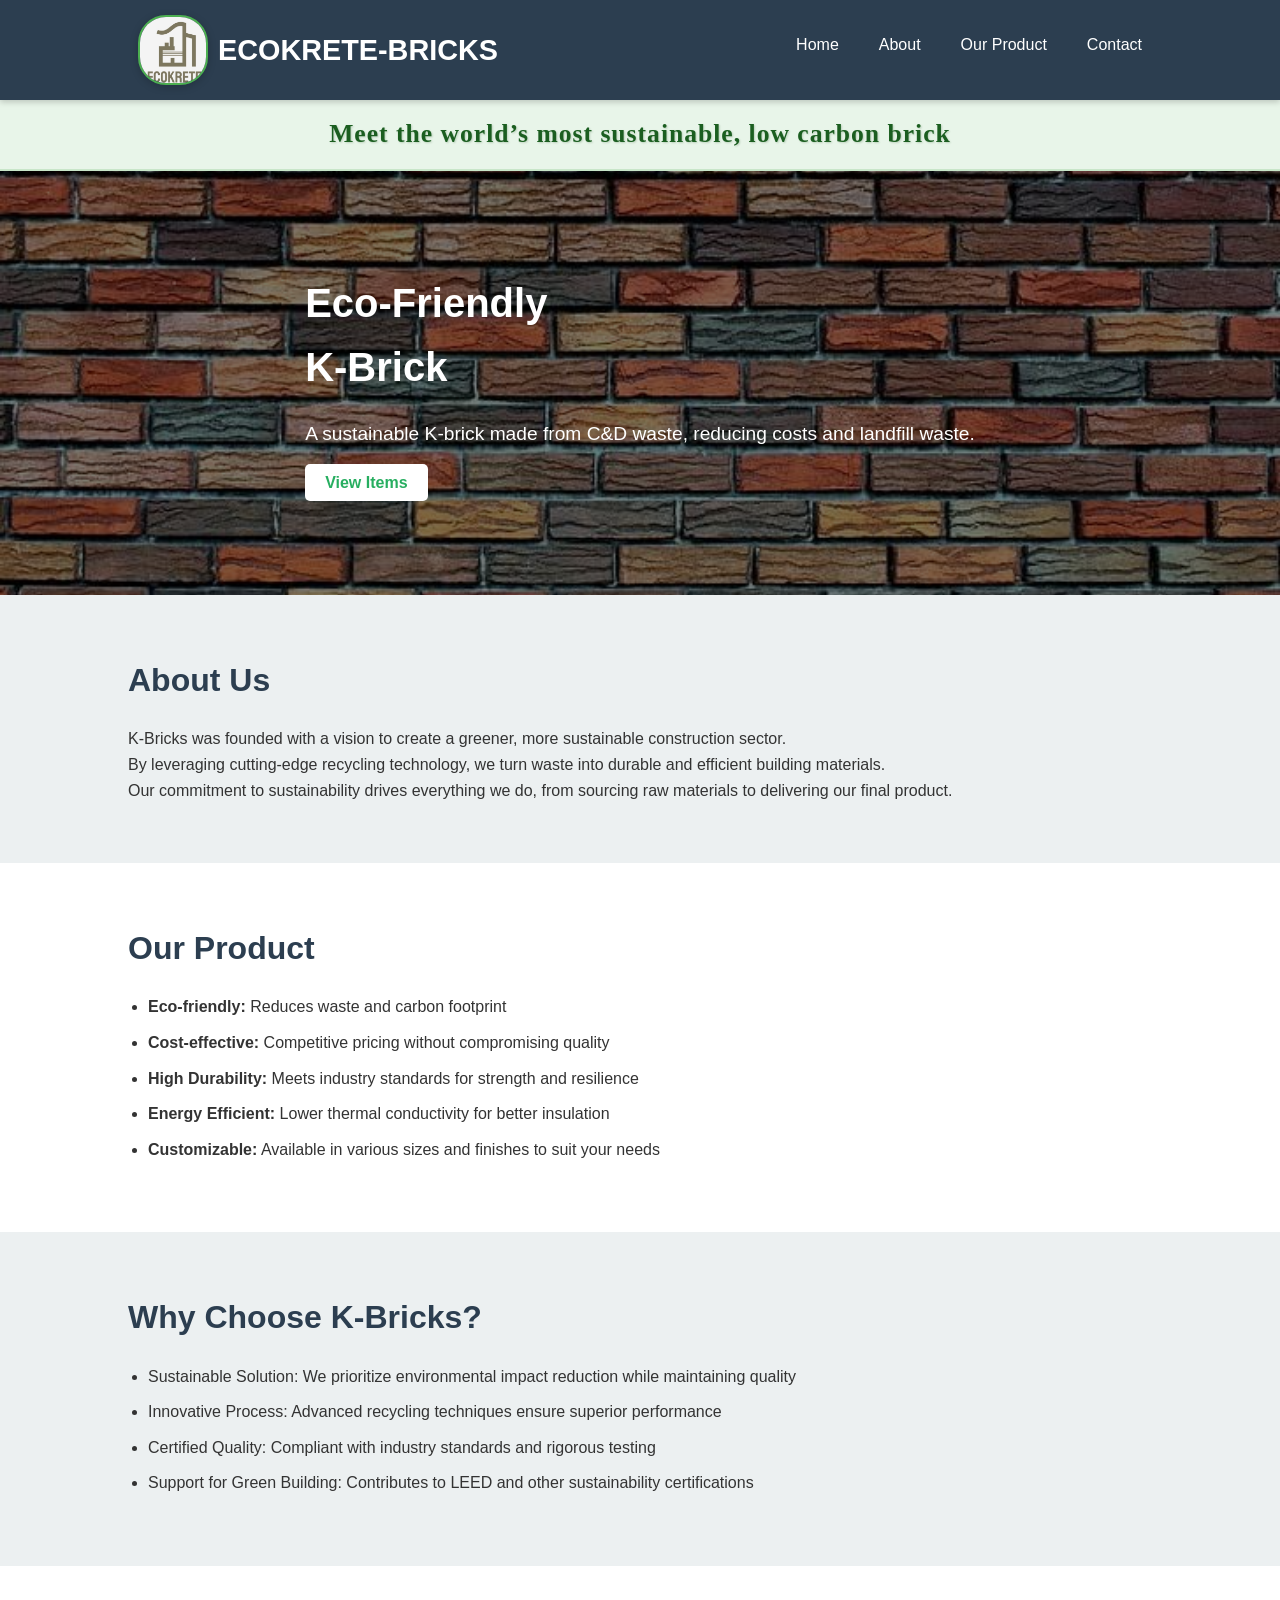
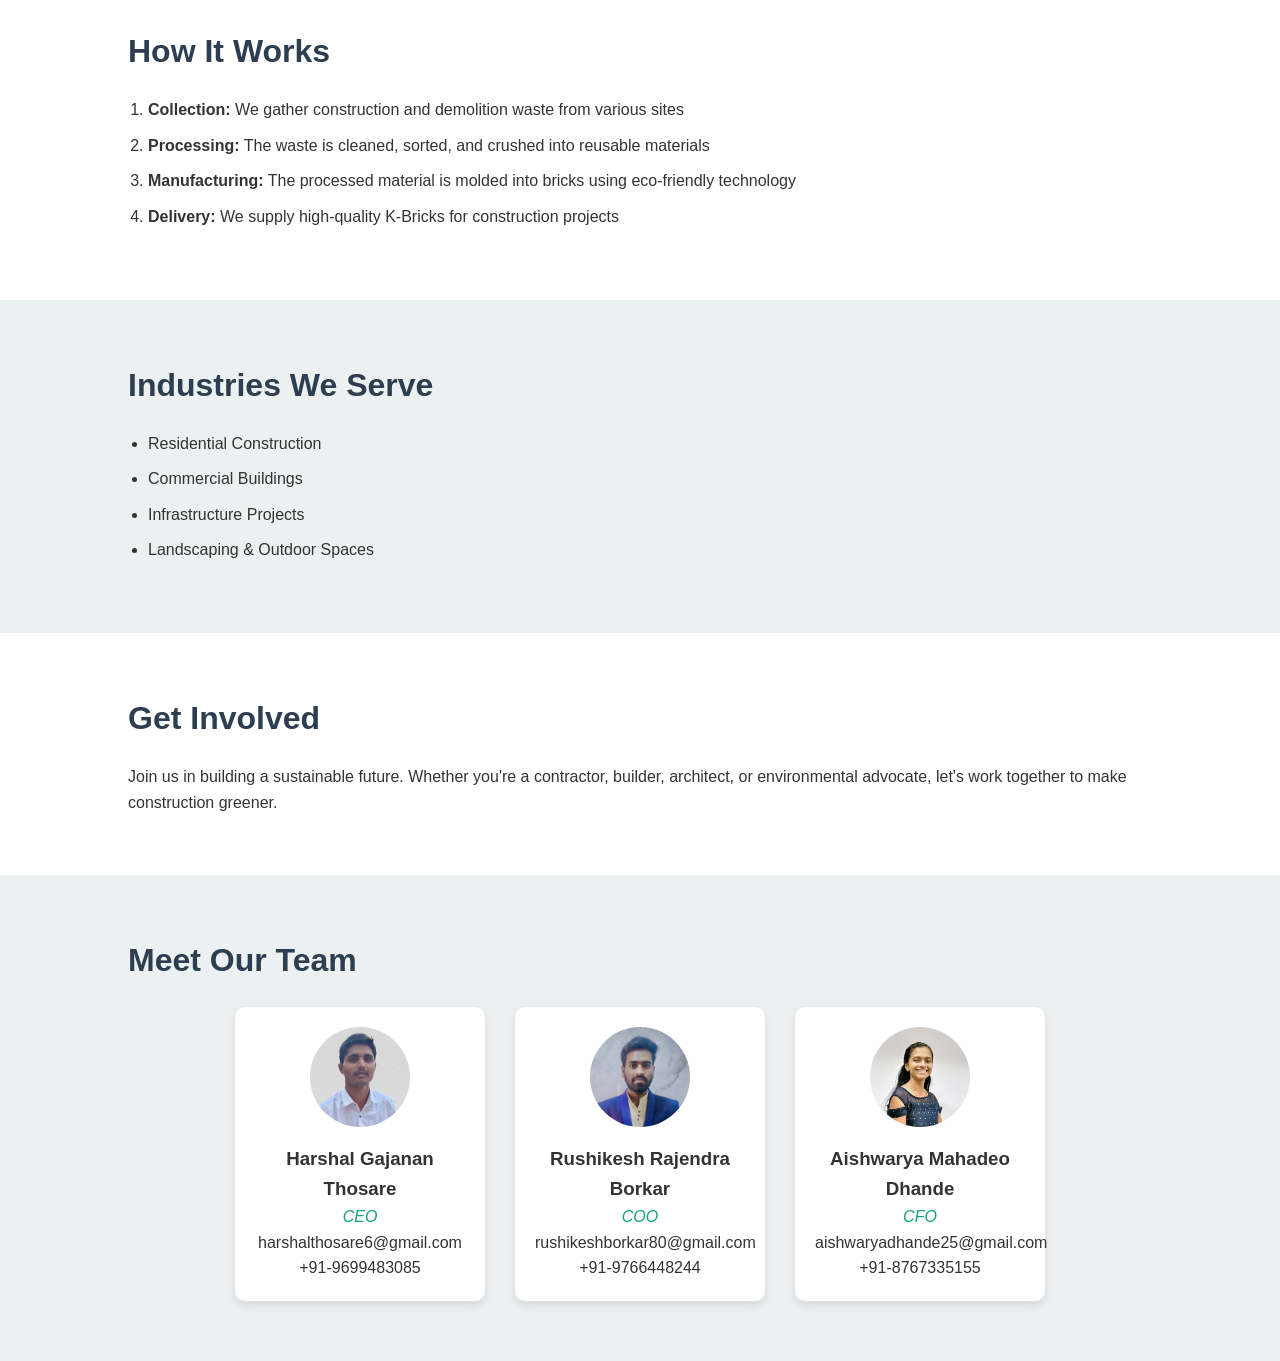
==== index.html @ b3c78405 "Add files via upload" ====
<!DOCTYPE html>
<html lang="en">
<head>
    <meta charset="UTF-8">
    <meta name="viewport" content="width=device-width, initial-scale=1.0">
    <title>K-Bricks - Sustainable Construction</title>
    <link rel="stylesheet" href="style.css">
</head>
<body>
    <header>
        <div class="logo">
        <img src="logo.jpeg" alt="K-Bricks Logo" class="circular-logo">ECOKRETE-BRICKS
	</div>
        <nav>
            <ul>
                <li><a href="#hero" >Home</a></li>
                <li><a href="#about">About</a></li>
                <li><a href="#products">Our Product</a></li>
                <li><a href="#contacts">Contact</a></li>
            </ul>
        </nav>
    </header>
	
	<div class="top-slogan">
    	Meet the world’s most sustainable, low carbon brick
	</div>

    <section class="hero" id="hero">
    <div class="hero-content">
        <div class="text-content">
            <h1>Eco-Friendly <br> K-Brick</h1>
            <p>A sustainable K-brick made from C&D waste, reducing costs and landfill waste.</p>
            <a href="items.html" class="learn-btn" target="_blank">View Items</a>
        </div>
    </div>
	</section>

    <section class="about" id="about">
        <h2>About Us</h2>
        <p>K-Bricks was founded with a vision to create a greener, more sustainable construction sector. </p><p>By leveraging cutting-edge recycling technology, we turn waste into durable and efficient building materials. </p><p>Our commitment to sustainability drives everything we do, from sourcing raw materials to delivering our final product.</p>
    </section>

    <section class="product" id="products">
        <h2>Our Product</h2>
        <ul>
            <li><strong>Eco-friendly:</strong> Reduces waste and carbon footprint</li>
            <li><strong>Cost-effective:</strong> Competitive pricing without compromising quality</li>
            <li><strong>High Durability:</strong> Meets industry standards for strength and resilience</li>
            <li><strong>Energy Efficient:</strong> Lower thermal conductivity for better insulation</li>
            <li><strong>Customizable:</strong> Available in various sizes and finishes to suit your needs</li>
        </ul>
    </section>

    <section class="why" id="why">
        <h2>Why Choose K-Bricks?</h2>
        <ul>
            <li>Sustainable Solution: We prioritize environmental impact reduction while maintaining quality</li>
            <li>Innovative Process: Advanced recycling techniques ensure superior performance</li>
            <li>Certified Quality: Compliant with industry standards and rigorous testing</li>
            <li>Support for Green Building: Contributes to LEED and other sustainability certifications</li>
        </ul>
    </section>

    <section class="how-it-works">
        <h2>How It Works</h2>
        <ol>
            <li><strong>Collection:</strong> We gather construction and demolition waste from various sites</li>
            <li><strong>Processing:</strong> The waste is cleaned, sorted, and crushed into reusable materials</li>
            <li><strong>Manufacturing:</strong> The processed material is molded into bricks using eco-friendly technology</li>
            <li><strong>Delivery:</strong> We supply high-quality K-Bricks for construction projects</li>
        </ol>
    </section>

    <section class="industries">
        <h2>Industries We Serve</h2>
        <ul>
            <li>Residential Construction</li>
            <li>Commercial Buildings</li>
            <li>Infrastructure Projects</li>
            <li>Landscaping & Outdoor Spaces</li>
        </ul>
    </section>


    <section class="get-involved">
        <h2>Get Involved</h2>
        <p>Join us in building a sustainable future. Whether you're a contractor, builder, architect, or environmental advocate, let's work together to make construction greener.</p>
    </section>



    <section class="team" id="contacts">
        <h2>Meet Our Team</h2>
        <div class="team-members">
            <div class="member">
                <img src="harshal.jpeg" alt="">
                <h3>Harshal Gajanan Thosare</h3>
                <p class="role"> CEO</p>
                <p> harshalthosare6@gmail.com</p>
                <p>+91-9699483085</p>
            </div>
            <div class="member">
                <img src="rushikesh.jpeg" alt="">
                <h3> Rushikesh Rajendra Borkar</h3>
                <p class="role"> COO </p>
                <p> rushikeshborkar80@gmail.com</p>
                <p>+91-9766448244</p>
            </div>
            <div class="member">
                <img src="anu.jpeg" alt="">
                <h3> Aishwarya Mahadeo Dhande</h3>
                <p class="role">CFO</p>
                <p> aishwaryadhande25@gmail.com</p>
                <p>+91-8767335155</p>
            </div>
        </div>
    </section>

    

    <!-- <section class="contact" id="contacts">
    <footer>
        <h2>Contact Us</h2>
        <p>Ready to make a sustainable choice? Get in touch today!</p>
        <p>Email: [Your Email]</p>
        <p>Phone: [Your Contact Number]</p>
        <p>Address: [Your Business Address]</p>
        <p>Follow us on social media: [Social Media Links]</p>
        <p>&copy; 2025 K-Bricks. All Rights Reserved.</p>
    </footer>
</section> -->
</body>
</html>
---- style.css ----
/* Global Styles */
* {
    margin: 0;
    padding: 0;
    box-sizing: border-box;
    font-family: 'Segoe UI', Tahoma, Geneva, Verdana, sans-serif;
    scroll-behavior: smooth;
}

body {
    background-color: #f5f5f5;
    color: #333;
    line-height: 1.6;
}

header {
    display: flex;
    justify-content: space-between;
    align-items: center;
    padding: 15px 10%;
    background-color: #2c3e50;
    color: #fff;
    position: sticky;
    top: 0;
    z-index: 1000;
    box-shadow: 0 2px 6px rgba(0,0,0,0.2);
}

.logo {
    font-size: 1.8em;
    font-weight: bold;
    display: flex;
    align-items: center;
    gap: 10px;
}

nav ul {
    list-style: none;
    display: flex;
    gap: 20px;
}

nav ul li a {
    color: #fff;
    text-decoration: none;
    font-weight: 500;
    padding: 5px 10px;
    transition: background 0.3s, color 0.3s;
}

nav ul li a:hover {
    background-color: #1abc9c;
    color: #fff;
    border-radius: 4px;
}

/* Hero Section */
.hero {
    background: linear-gradient(to right, #27ae60, #2ecc71);
    color: white;
    padding: 80px 10%;
    display: flex;
    align-items: center;
    justify-content: center;
}

.hero-content {
    display: flex;
    flex-wrap: wrap;
    align-items: center;
    gap: 40px;
    text-align: left;
}

.hero img {
    width: 250px;
}

.text-content h1 {
    font-size: 2.5em;
    margin-bottom: 20px;
}

.text-content p {
    font-size: 1.2em;
    margin-bottom: 20px;
}

.learn-btn {
    background-color: #fff;
    color: #27ae60;
    padding: 10px 20px;
    font-weight: bold;
    border-radius: 5px;
    text-decoration: none;
    transition: background 0.3s, color 0.3s;
}

.learn-btn:hover {
    background-color: #1abc9c;
    color: white;
}

/* Sections */
section {
    padding: 60px 10%;
    background-color: #fff;
}

section:nth-of-type(even) {
    background-color: #ecf0f1;
}

h2 {
    font-size: 2em;
    margin-bottom: 20px;
    color: #2c3e50;
}

ul, ol {
    padding-left: 20px;
}

li {
    margin-bottom: 10px;
}

/* Team Section */
.team-members {
    display: flex;
    flex-wrap: wrap;
    gap: 30px;
    justify-content: center;
}

.member {
    background-color: #ffffff;
    border-radius: 10px;
    box-shadow: 0 4px 10px rgba(0, 0, 0, 0.1);
    padding: 20px;
    text-align: center;
    width: 250px;
    transition: transform 0.3s ease;
}

.member:hover {
    transform: scale(1.05);
}

.member img {
    width: 100px;
    height: 100px;
    border-radius: 50%;
    object-fit: cover;
    margin-bottom: 10px;
}

.member .role {
    font-style: italic;
    color: #16a085;
}

/* Footer Placeholder */
footer {
    text-align: center;
    padding: 20px;
    background-color: #2c3e50;
    color: white;
}

.hero {
    background-image: url('background.jpeg'); /* Replace with your image path */
    background-size: cover;
    background-position: center;
    background-repeat: no-repeat;
    padding: 100px 10%;
    color: white;
    position: relative;
}

/* Optional: Add overlay for readability */
.hero::before {
    content: "";
    position: absolute;
    top: 0; left: 0;
    width: 100%; height: 100%;
    background-color: rgba(0, 0, 0, 0.5); /* dark overlay */
    z-index: 1;
}

.hero-content {
    position: relative;
    z-index: 2;
    display: flex;
    align-items: center;
    gap: 40px;
}

@import url('https://fonts.googleapis.com/css2?family=Playfair+Display:wght@600&display=swap');

.top-slogan {
    background-color: #e8f5e9;
    color: #1b5e20;
    text-align: center;
    padding: 14px 20px;
    font-size: 1.6rem;
    font-weight: 600;
    font-family: 'Playfair Display', serif;
    letter-spacing: 1px;
    text-shadow: 1px 1px 2px rgba(0, 64, 0, 0.2);
    border-bottom: 2px solid #c8e6c9;
}


.circular-logo {
    height: 70px;
    width: 70px;
    border-radius: 40%;
    object-fit: cover;
    border: 2px solid #4CAF50;
    box-shadow: 0 2px 8px rgba(0, 0, 0, 0.2);
    margin-left: 10px;
    vertical-align: middle;
}
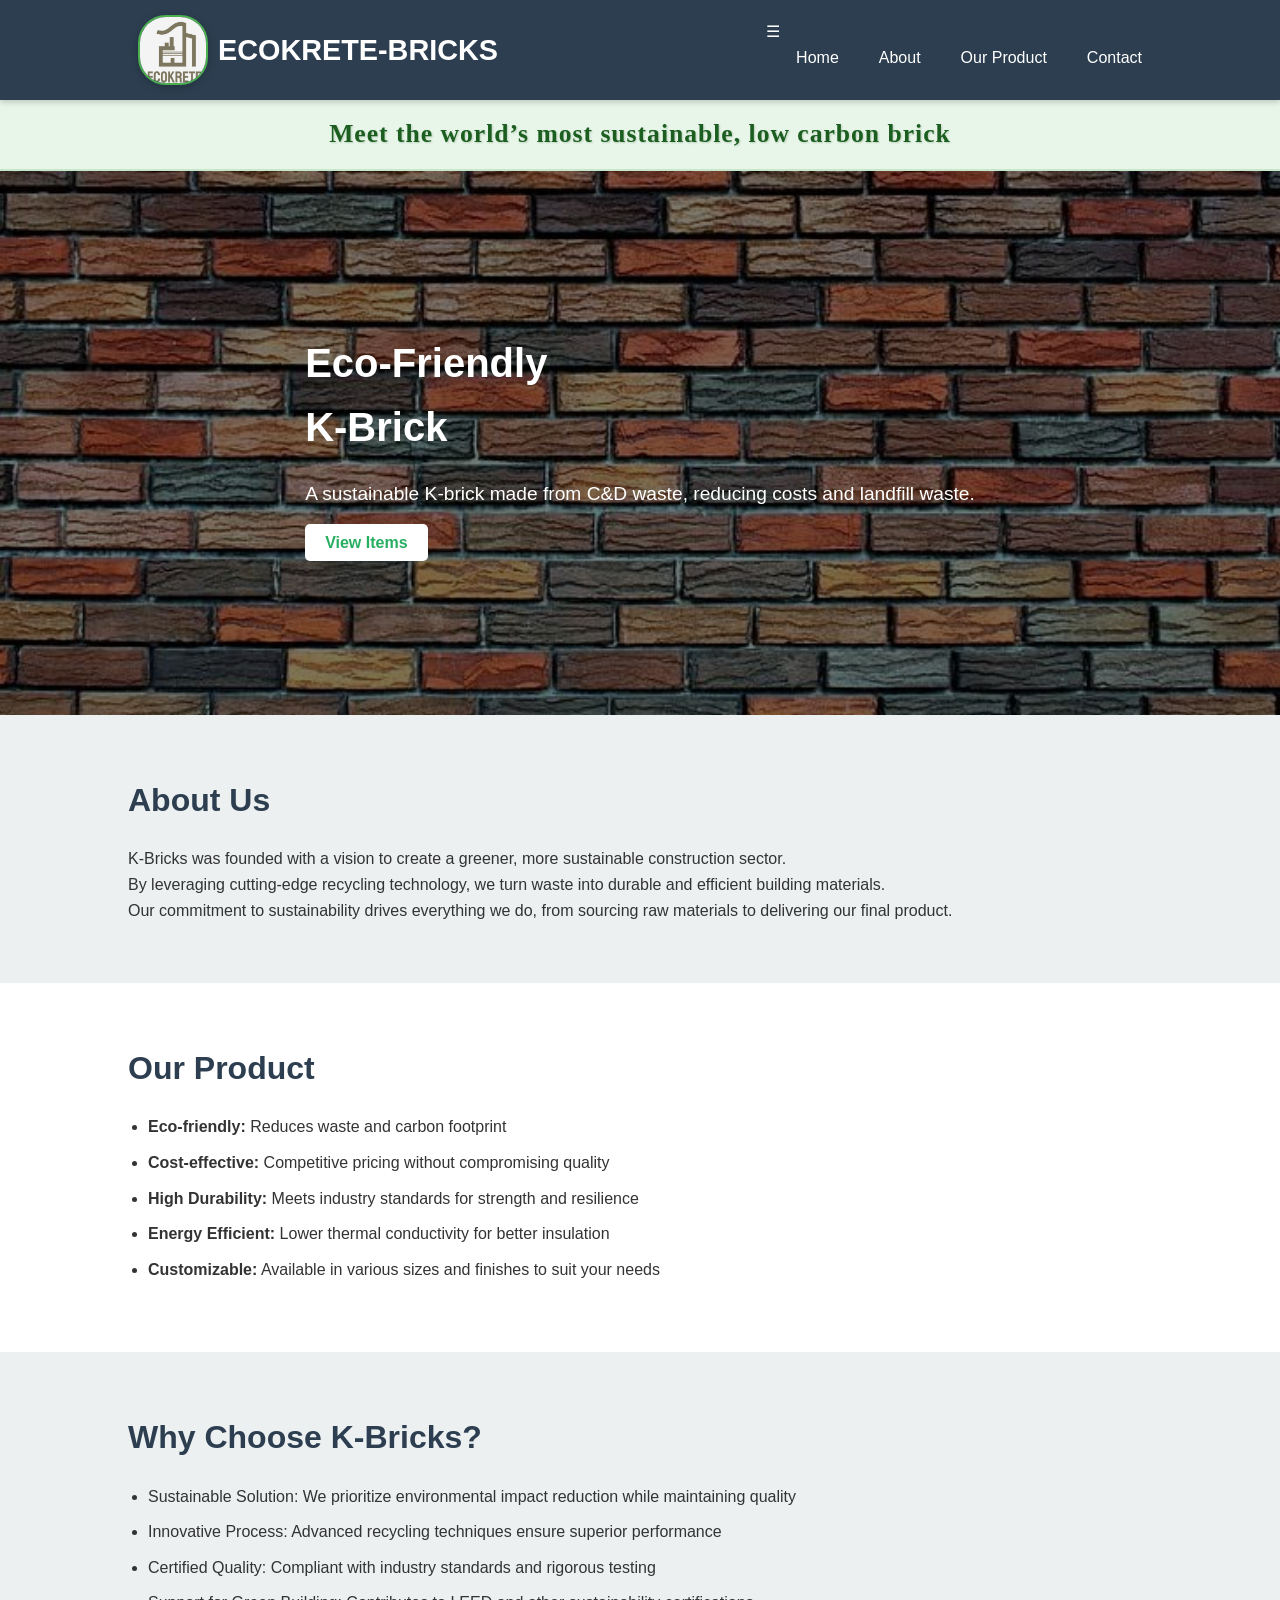
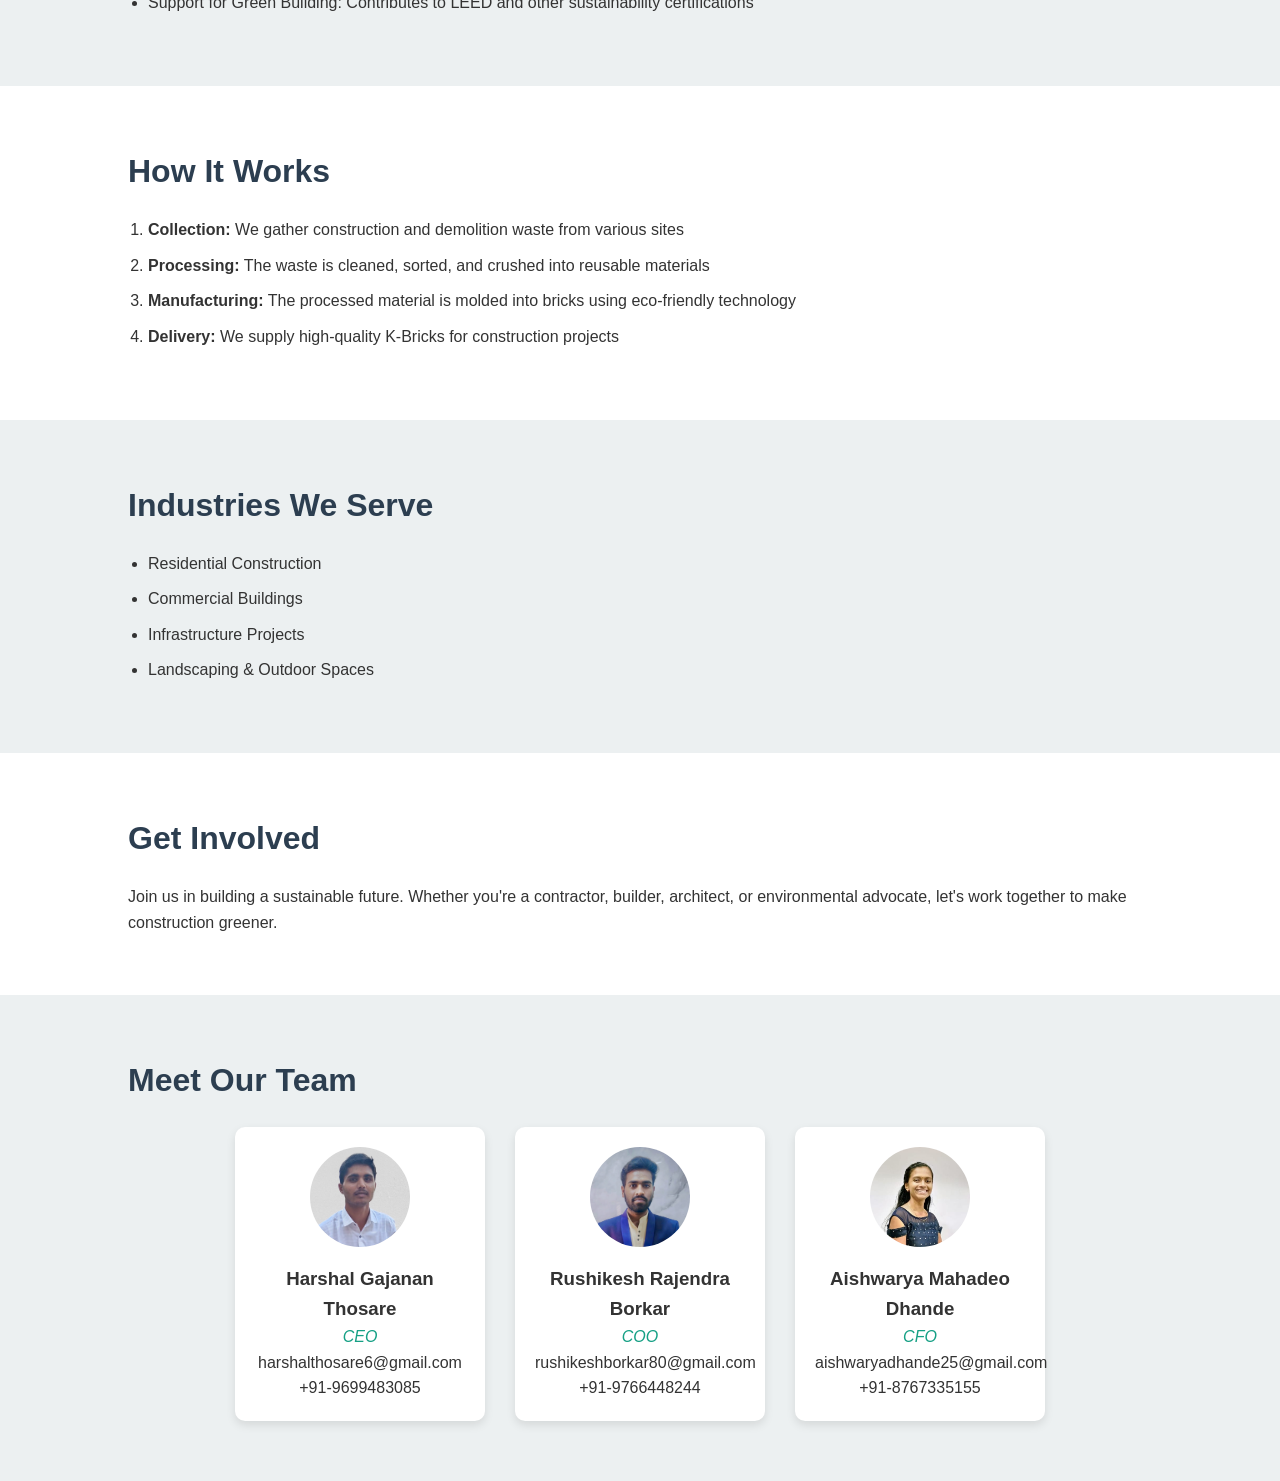
==== commit f26e4578: "Update index.html" ====
--- a/index.html
+++ b/index.html
@@ -8,18 +8,20 @@
 </head>
 <body>
     <header>
-        <div class="logo">
-        <img src="logo.jpeg" alt="K-Bricks Logo" class="circular-logo">ECOKRETE-BRICKS
-	</div>
-        <nav>
-            <ul>
-                <li><a href="#hero" >Home</a></li>
-                <li><a href="#about">About</a></li>
-                <li><a href="#products">Our Product</a></li>
-                <li><a href="#contacts">Contact</a></li>
-            </ul>
-        </nav>
-    </header>
+    <div class="logo">
+        <img src="logo.jpeg" alt="K-Bricks Logo" class="circular-logo"> ECOKRETE-BRICKS
+    </div>
+    <nav>
+        <div class="menu-toggle" id="mobile-menu">&#9776;</div>
+        <ul class="nav-links" id="nav-links">
+            <li><a href="#hero">Home</a></li>
+            <li><a href="#about">About</a></li>
+            <li><a href="#products">Our Product</a></li>
+            <li><a href="#contacts">Contact</a></li>
+        </ul>
+    </nav>
+</header>
+
 	
 	<div class="top-slogan">
     	Meet the world’s most sustainable, low carbon brick
@@ -129,5 +131,15 @@
         <p>&copy; 2025 K-Bricks. All Rights Reserved.</p>
     </footer>
 </section> -->
+<script>
+    const menuToggle = document.getElementById('mobile-menu');
+    const navLinks = document.getElementById('nav-links');
+
+    menuToggle.addEventListener('click', () => {
+        navLinks.classList.toggle('active');
+    });
+</script>
+
+	
 </body>
 </html>
--- a/style.css
+++ b/style.css
@@ -1,4 +1,6 @@
 /* Global Styles */
+@import url('https://fonts.googleapis.com/css2?family=Playfair+Display:wght@600&display=swap');
+
 * {
     margin: 0;
     padding: 0;
@@ -11,6 +13,11 @@
     background-color: #f5f5f5;
     color: #333;
     line-height: 1.6;
+}
+
+img {
+    max-width: 100%;
+    height: auto;
 }
 
 header {
@@ -54,26 +61,37 @@
     border-radius: 4px;
 }
 
-/* Hero Section */
 .hero {
-    background: linear-gradient(to right, #27ae60, #2ecc71);
+    background-image: url('background.jpeg');
+    background-size: cover;
+    background-position: center;
+    background-repeat: no-repeat;
+    padding: 100px 10%;
     color: white;
-    padding: 80px 10%;
+    position: relative;
     display: flex;
     align-items: center;
     justify-content: center;
 }
 
+.hero::before {
+    content: "";
+    position: absolute;
+    top: 0; left: 0;
+    width: 100%; height: 100%;
+    background-color: rgba(0, 0, 0, 0.5);
+    z-index: 1;
+}
+
 .hero-content {
-    display: flex;
+    position: relative;
+    z-index: 2;
+    display: flex;
+    align-items: center;
+    gap: 40px;
     flex-wrap: wrap;
-    align-items: center;
-    gap: 40px;
     text-align: left;
-}
-
-.hero img {
-    width: 250px;
+    padding: 60px;
 }
 
 .text-content h1 {
@@ -101,7 +119,6 @@
     color: white;
 }
 
-/* Sections */
 section {
     padding: 60px 10%;
     background-color: #fff;
@@ -125,7 +142,6 @@
     margin-bottom: 10px;
 }
 
-/* Team Section */
 .team-members {
     display: flex;
     flex-wrap: wrap;
@@ -160,43 +176,12 @@
     color: #16a085;
 }
 
-/* Footer Placeholder */
 footer {
     text-align: center;
     padding: 20px;
     background-color: #2c3e50;
     color: white;
 }
-
-.hero {
-    background-image: url('background.jpeg'); /* Replace with your image path */
-    background-size: cover;
-    background-position: center;
-    background-repeat: no-repeat;
-    padding: 100px 10%;
-    color: white;
-    position: relative;
-}
-
-/* Optional: Add overlay for readability */
-.hero::before {
-    content: "";
-    position: absolute;
-    top: 0; left: 0;
-    width: 100%; height: 100%;
-    background-color: rgba(0, 0, 0, 0.5); /* dark overlay */
-    z-index: 1;
-}
-
-.hero-content {
-    position: relative;
-    z-index: 2;
-    display: flex;
-    align-items: center;
-    gap: 40px;
-}
-
-@import url('https://fonts.googleapis.com/css2?family=Playfair+Display:wght@600&display=swap');
 
 .top-slogan {
     background-color: #e8f5e9;
@@ -211,7 +196,6 @@
     border-bottom: 2px solid #c8e6c9;
 }
 
-
 .circular-logo {
     height: 70px;
     width: 70px;
@@ -223,3 +207,50 @@
     vertical-align: middle;
 }
 
+/* Responsive Styles */
+@media (max-width: 768px) {
+    header {
+        flex-direction: column;
+        align-items: flex-start;
+    }
+
+    nav ul {
+        flex-direction: column;
+        width: 100%;
+        gap: 10px;
+        padding-top: 10px;
+    }
+
+    .hero-content {
+        flex-direction: column;
+        padding: 20px;
+        text-align: center;
+    }
+
+    .text-content h1 {
+        font-size: 1.8rem;
+    }
+
+    .team-members {
+        flex-direction: column;
+        align-items: center;
+    }
+
+    .member img {
+        width: 150px;
+        height: 150px;
+    }
+
+    .logo {
+        justify-content: center;
+        width: 100%;
+    }
+
+    .circular-logo {
+        margin: 0 auto;
+    }
+
+    section {
+        padding: 40px 5%;
+    }
+}
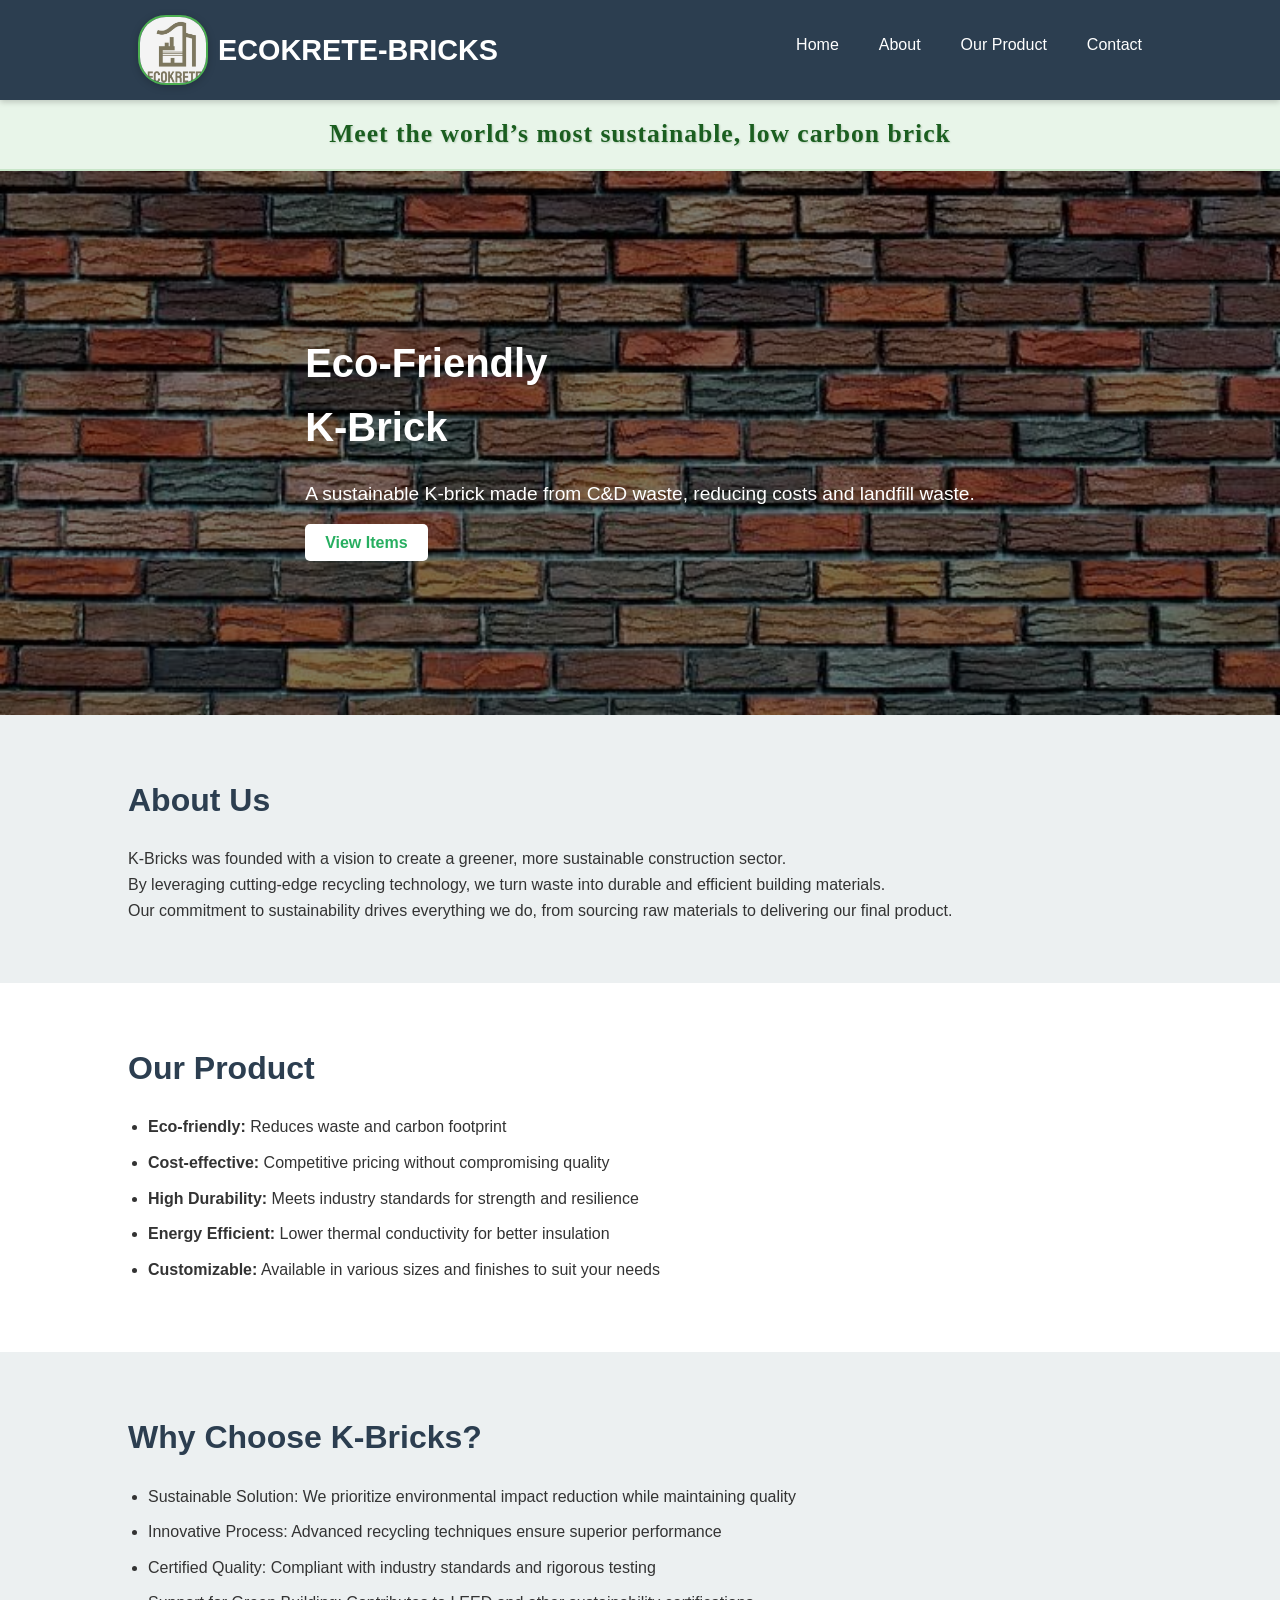
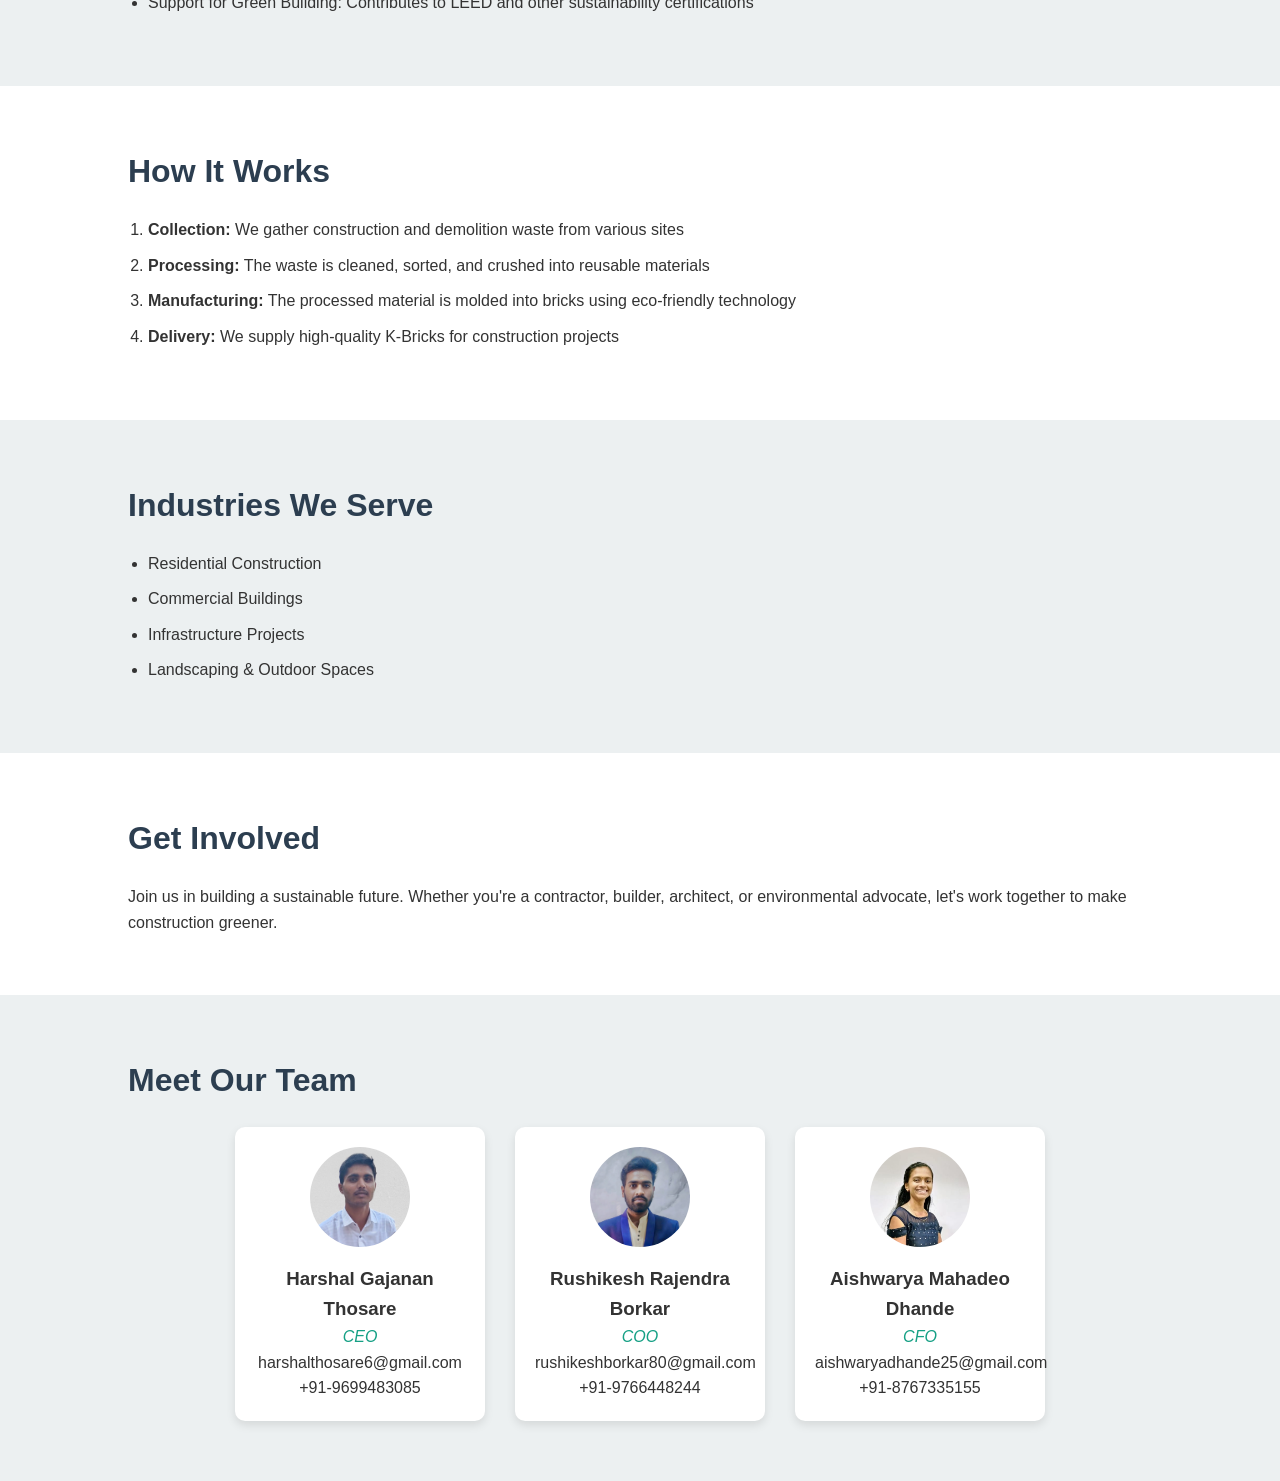
==== commit 6cbd8eaa: "Update index.html" ====
--- a/index.html
+++ b/index.html
@@ -21,6 +21,7 @@
         </ul>
     </nav>
 </header>
+
 
 	
 	<div class="top-slogan">
@@ -139,7 +140,6 @@
         navLinks.classList.toggle('active');
     });
 </script>
-
 	
 </body>
 </html>
--- a/style.css
+++ b/style.css
@@ -1,5 +1,54 @@
 /* Global Styles */
 @import url('https://fonts.googleapis.com/css2?family=Playfair+Display:wght@600&display=swap');
+/* Hamburger Icon */
+.menu-toggle {
+    display: none;
+    font-size: 2rem;
+    cursor: pointer;
+    color: white;
+}
+
+/* Mobile Nav */
+@media (max-width: 768px) {
+    nav {
+        position: relative;
+    }
+
+    .menu-toggle {
+        display: block;
+    }
+
+    .nav-links {
+        display: none;
+        flex-direction: column;
+        background-color: #2c3e50;
+        position: absolute;
+        top: 60px;
+        right: 10%;
+        width: 200px;
+        border-radius: 5px;
+        box-shadow: 0 2px 8px rgba(0,0,0,0.2);
+        z-index: 1001;
+    }
+
+    .nav-links.active {
+        display: flex;
+    }
+
+    .nav-links li {
+        padding: 15px;
+        text-align: center;
+        border-bottom: 1px solid #1abc9c;
+    }
+
+    .nav-links li:last-child {
+        border-bottom: none;
+    }
+
+    nav ul {
+        gap: 0;
+    }
+}
 
 * {
     margin: 0;
